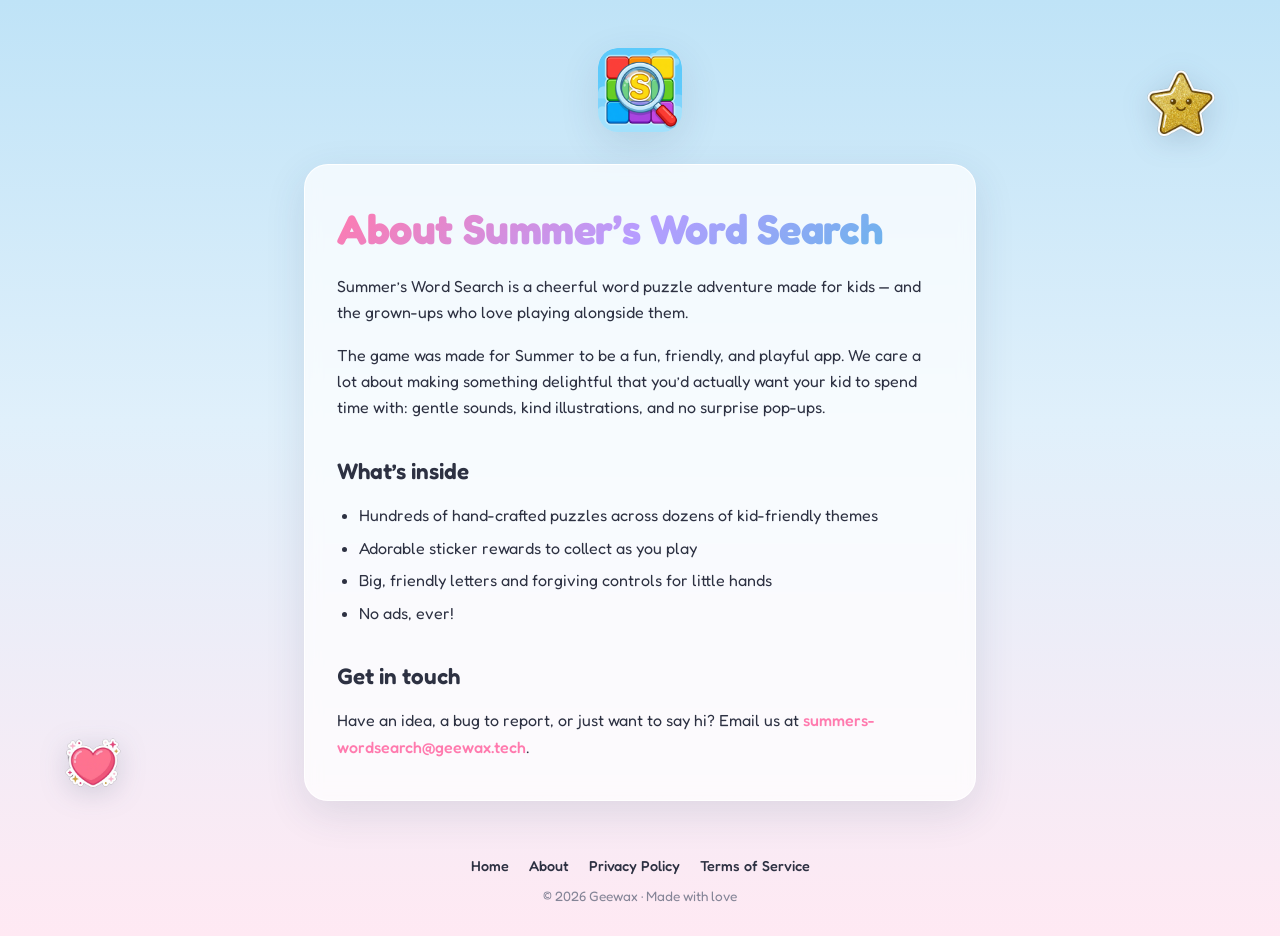
==== summerswordsearch/about.html @ 05aa788f "sync summerswordsearch from wordsearch@ffec5e2" ====
<!doctype html>
<html lang="en">
<head>
  <meta charset="utf-8">
  <meta name="viewport" content="width=device-width, initial-scale=1">
  <title>About · Summer's Word Search</title>
  <meta name="theme-color" content="#BFE3F7">

  <link rel="icon" type="image/png" href="img/icon.png">
  <link rel="apple-touch-icon" href="img/icon.png">

  <link rel="preconnect" href="https://fonts.googleapis.com">
  <link rel="preconnect" href="https://fonts.gstatic.com" crossorigin>
  <link href="https://fonts.googleapis.com/css2?family=Fredoka:wght@400;500;600;700&display=swap" rel="stylesheet">
  <link rel="stylesheet" href="style.css">

  <style>
    /* Content-page-specific styles */
    .sticker.decor-1 { top: 6%;    right: 4%; width: 96px; animation-delay: 0s; }
    .sticker.decor-2 { bottom: 14%; left: 4%; width: 84px; animation-delay: 1.5s; }
    @media (max-width: 720px) {
      .sticker.decor-1, .sticker.decor-2 { width: 60px; }
    }

    .page {
      flex: 1;
      width: 100%;
      max-width: 720px;
      margin: 0 auto;
      padding: 3rem 1.5rem 2rem;
      position: relative;
      z-index: 1;
    }

    .page-head {
      text-align: center;
      margin-bottom: 1.75rem;
    }
    .page-head a.home img {
      width: 84px;
      height: 84px;
      border-radius: 20px;
      box-shadow: var(--shadow);
      transition: transform 0.18s ease;
    }
    .page-head a.home:hover img { transform: translateY(-2px) scale(1.03); }

    .article {
      background: var(--card);
      backdrop-filter: blur(8px);
      -webkit-backdrop-filter: blur(8px);
      border: 1px solid var(--card-border);
      border-radius: 24px;
      padding: 2.5rem 2rem;
      box-shadow: var(--shadow);
      line-height: 1.65;
    }
    .article > :first-child { margin-top: 0; }
    .article > :last-child  { margin-bottom: 0; }

    .article h1 {
      font-weight: 700;
      font-size: clamp(1.9rem, 4.5vw, 2.6rem);
      letter-spacing: -0.01em;
      line-height: 1.15;
      margin-bottom: 1.25rem;
      background: linear-gradient(135deg, var(--pink) 0%, var(--lavender) 50%, var(--blue) 100%);
      -webkit-background-clip: text;
      background-clip: text;
      color: transparent;
    }
    .article h2 {
      font-size: 1.4rem;
      font-weight: 600;
      margin: 2rem 0 0.75rem;
      color: var(--ink);
    }
    .article h3 {
      font-size: 1.1rem;
      font-weight: 600;
      margin: 1.5rem 0 0.5rem;
    }
    .article p { margin-bottom: 1rem; font-weight: 400; }
    .article ul, .article ol { margin: 0 0 1rem 1.4rem; }
    .article li { margin-bottom: 0.4rem; font-weight: 400; }
    .article a {
      color: var(--pink);
      text-decoration: none;
      border-bottom: 2px solid transparent;
      transition: border-color 0.15s ease;
      font-weight: 500;
    }
    .article a:hover { border-bottom-color: var(--pink); }
    .article strong { font-weight: 600; }
    .article em { font-style: italic; }
    .article hr {
      border: none;
      border-top: 1px dashed rgba(45, 65, 100, 0.18);
      margin: 2rem 0;
    }
    .article code {
      background: rgba(255, 122, 174, 0.12);
      color: var(--pink);
      padding: 0.1rem 0.35rem;
      border-radius: 6px;
      font-size: 0.92em;
    }
    .article blockquote {
      border-left: 4px solid var(--lavender);
      padding-left: 1rem;
      margin: 1rem 0;
      color: var(--ink-soft);
      font-style: italic;
    }

    @media (max-width: 560px) {
      .article { padding: 1.75rem 1.25rem; }
    }
  </style>
</head>
<body>

  <img class="sticker decor-1" src="img/star_gold.webp" alt="" aria-hidden="true">
  <img class="sticker decor-2" src="img/heart_sparkle.webp" alt="" aria-hidden="true">

  <div class="page">
    <div class="page-head">
      <a class="home" href="index.html" title="Back to home">
        <img src="img/icon.png" alt="Summer's Word Search">
      </a>
    </div>

    <article class="article">
      <h1>About Summer&rsquo;s Word Search</h1>
<p>Summer&rsquo;s Word Search is a cheerful word puzzle adventure made for kids — and the
grown-ups who love playing alongside them.</p>
<p>The game was made for Summer to be a fun, friendly, and playful app.
We care a lot about making something delightful
that you&rsquo;d actually want your kid to spend time with: gentle sounds, kind
illustrations, and no surprise pop-ups.</p>
<h2>What&rsquo;s inside</h2>
<ul>
<li>Hundreds of hand-crafted puzzles across dozens of kid-friendly themes</li>
<li>Adorable sticker rewards to collect as you play</li>
<li>Big, friendly letters and forgiving controls for little hands</li>
<li>No ads, ever!</li>
</ul>
<h2>Get in touch</h2>
<p>Have an idea, a bug to report, or just want to say hi?
Email us at <a href="mailto:summers-wordsearch@geewax.tech">summers-wordsearch@geewax.tech</a>.</p>
    </article>
  </div>

  <footer>
    <div class="links">
      <a href="index.html">Home</a>
      <a href="about.html">About</a>
      <a href="privacy.html">Privacy Policy</a>
      <a href="terms.html">Terms of Service</a>
    </div>
    <div class="copy">© 2026 Geewax · Made with love</div>
  </footer>

</body>
</html>
---- summerswordsearch/style.css ----
/* Shared styles for all pages of summerswordsearch.geewax.tech */

* { box-sizing: border-box; margin: 0; padding: 0; }

:root {
  --sky-top: #BFE3F7;
  --sky-mid: #E0F0FB;
  --sky-bottom: #FFE9F3;
  --ink: #2D3142;
  --ink-soft: #5C6378;
  --pink: #FF7AAE;
  --yellow: #FFD93D;
  --mint: #6BCB77;
  --lavender: #B79DFF;
  --blue: #5BB8E8;
  --card: rgba(255, 255, 255, 0.72);
  --card-border: rgba(255, 255, 255, 0.9);
  --shadow: 0 12px 40px rgba(45, 65, 100, 0.12);
  --shadow-lg: 0 20px 60px rgba(45, 65, 100, 0.18);
}

html, body {
  min-height: 100%;
  font-family: 'Fredoka', system-ui, -apple-system, sans-serif;
  color: var(--ink);
  background: linear-gradient(180deg, var(--sky-top) 0%, var(--sky-mid) 45%, var(--sky-bottom) 100%);
  overflow-x: hidden;
}

body {
  min-height: 100vh;
  display: flex;
  flex-direction: column;
  position: relative;
}

/* Floating decorative stickers */
.sticker {
  position: absolute;
  pointer-events: none;
  user-select: none;
  filter: drop-shadow(0 6px 14px rgba(45, 65, 100, 0.18));
  animation: float 6s ease-in-out infinite;
  z-index: 0;
}

@keyframes float {
  0%, 100% { transform: translateY(0) rotate(-2deg); }
  50%      { transform: translateY(-14px) rotate(2deg); }
}

/* Gradient brand text — used for h1 on landing + content pages */
.brand-text {
  background: linear-gradient(135deg, var(--pink) 0%, var(--lavender) 50%, var(--blue) 100%);
  -webkit-background-clip: text;
  background-clip: text;
  color: transparent;
}

footer {
  width: 100%;
  padding: 1.5rem 1rem 2rem;
  text-align: center;
  font-size: 0.9rem;
  color: var(--ink-soft);
  position: relative;
  z-index: 1;
}
footer .links {
  display: flex;
  justify-content: center;
  flex-wrap: wrap;
  gap: 0.5rem 1.25rem;
  margin-bottom: 0.75rem;
}
footer a {
  color: var(--ink);
  text-decoration: none;
  font-weight: 500;
  border-bottom: 2px solid transparent;
  transition: border-color 0.15s ease;
}
footer a:hover { border-bottom-color: var(--pink); }
footer .copy { font-size: 0.85rem; opacity: 0.75; }

@media (prefers-reduced-motion: reduce) {
  .sticker, .icon-wrap { animation: none; }
}
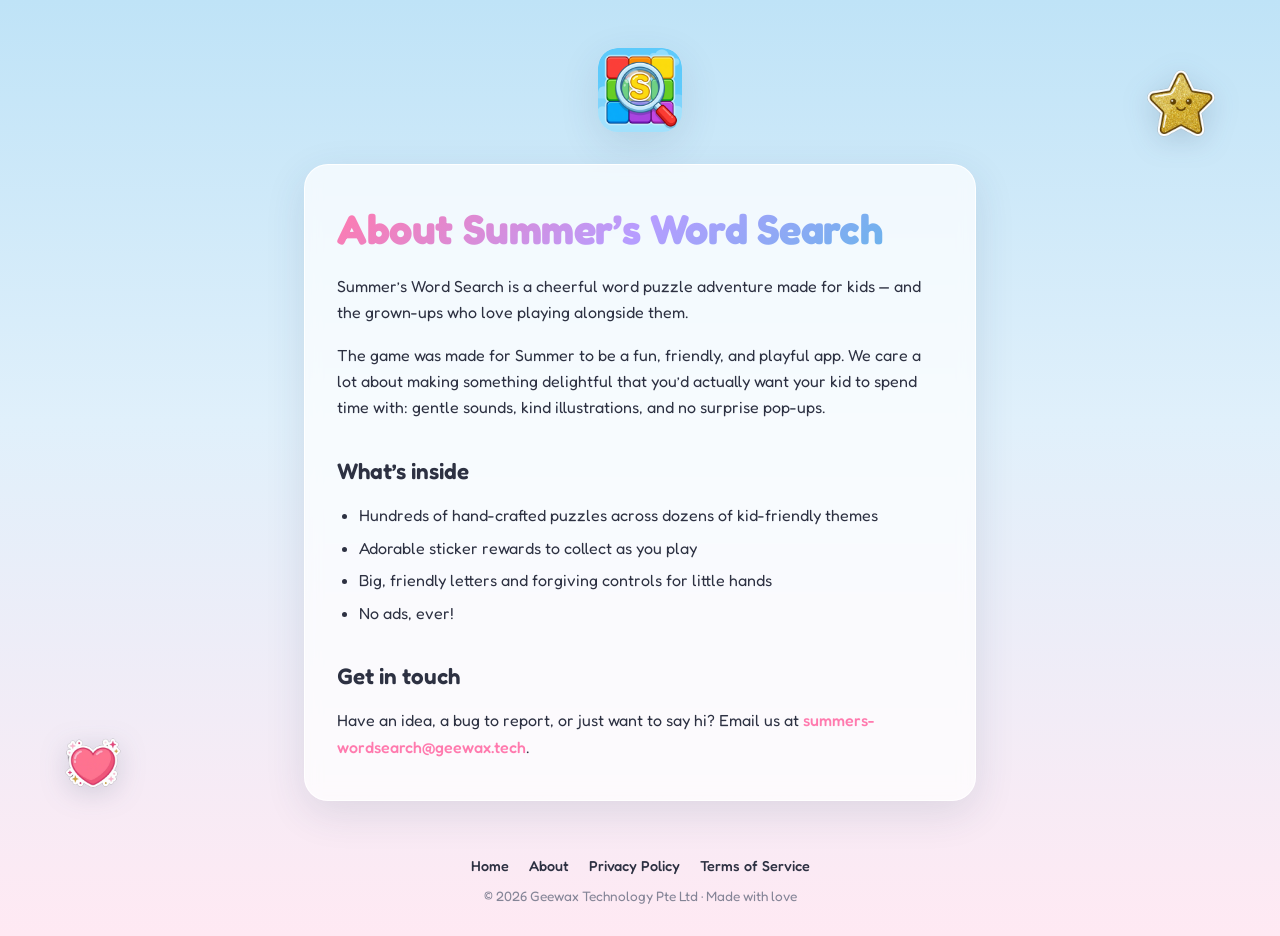
==== commit 40b26b45: "sync summerswordsearch from wordsearch@b745ef6" ====
--- a/summerswordsearch/about.html
+++ b/summerswordsearch/about.html
@@ -1,5 +1,6 @@
 <!doctype html>
 <html lang="en">
+
 <head>
   <meta charset="utf-8">
   <meta name="viewport" content="width=device-width, initial-scale=1">
@@ -16,10 +17,26 @@
 
   <style>
     /* Content-page-specific styles */
-    .sticker.decor-1 { top: 6%;    right: 4%; width: 96px; animation-delay: 0s; }
-    .sticker.decor-2 { bottom: 14%; left: 4%; width: 84px; animation-delay: 1.5s; }
+    .sticker.decor-1 {
+      top: 6%;
+      right: 4%;
+      width: 96px;
+      animation-delay: 0s;
+    }
+
+    .sticker.decor-2 {
+      bottom: 14%;
+      left: 4%;
+      width: 84px;
+      animation-delay: 1.5s;
+    }
+
     @media (max-width: 720px) {
-      .sticker.decor-1, .sticker.decor-2 { width: 60px; }
+
+      .sticker.decor-1,
+      .sticker.decor-2 {
+        width: 60px;
+      }
     }
 
     .page {
@@ -36,6 +53,7 @@
       text-align: center;
       margin-bottom: 1.75rem;
     }
+
     .page-head a.home img {
       width: 84px;
       height: 84px;
@@ -43,7 +61,10 @@
       box-shadow: var(--shadow);
       transition: transform 0.18s ease;
     }
-    .page-head a.home:hover img { transform: translateY(-2px) scale(1.03); }
+
+    .page-head a.home:hover img {
+      transform: translateY(-2px) scale(1.03);
+    }
 
     .article {
       background: var(--card);
@@ -55,8 +76,14 @@
       box-shadow: var(--shadow);
       line-height: 1.65;
     }
-    .article > :first-child { margin-top: 0; }
-    .article > :last-child  { margin-bottom: 0; }
+
+    .article> :first-child {
+      margin-top: 0;
+    }
+
+    .article> :last-child {
+      margin-bottom: 0;
+    }
 
     .article h1 {
       font-weight: 700;
@@ -69,20 +96,35 @@
       background-clip: text;
       color: transparent;
     }
+
     .article h2 {
       font-size: 1.4rem;
       font-weight: 600;
       margin: 2rem 0 0.75rem;
       color: var(--ink);
     }
+
     .article h3 {
       font-size: 1.1rem;
       font-weight: 600;
       margin: 1.5rem 0 0.5rem;
     }
-    .article p { margin-bottom: 1rem; font-weight: 400; }
-    .article ul, .article ol { margin: 0 0 1rem 1.4rem; }
-    .article li { margin-bottom: 0.4rem; font-weight: 400; }
+
+    .article p {
+      margin-bottom: 1rem;
+      font-weight: 400;
+    }
+
+    .article ul,
+    .article ol {
+      margin: 0 0 1rem 1.4rem;
+    }
+
+    .article li {
+      margin-bottom: 0.4rem;
+      font-weight: 400;
+    }
+
     .article a {
       color: var(--pink);
       text-decoration: none;
@@ -90,14 +132,25 @@
       transition: border-color 0.15s ease;
       font-weight: 500;
     }
-    .article a:hover { border-bottom-color: var(--pink); }
-    .article strong { font-weight: 600; }
-    .article em { font-style: italic; }
+
+    .article a:hover {
+      border-bottom-color: var(--pink);
+    }
+
+    .article strong {
+      font-weight: 600;
+    }
+
+    .article em {
+      font-style: italic;
+    }
+
     .article hr {
       border: none;
       border-top: 1px dashed rgba(45, 65, 100, 0.18);
       margin: 2rem 0;
     }
+
     .article code {
       background: rgba(255, 122, 174, 0.12);
       color: var(--pink);
@@ -105,6 +158,7 @@
       border-radius: 6px;
       font-size: 0.92em;
     }
+
     .article blockquote {
       border-left: 4px solid var(--lavender);
       padding-left: 1rem;
@@ -114,10 +168,13 @@
     }
 
     @media (max-width: 560px) {
-      .article { padding: 1.75rem 1.25rem; }
+      .article {
+        padding: 1.75rem 1.25rem;
+      }
     }
   </style>
 </head>
+
 <body>
 
   <img class="sticker decor-1" src="img/star_gold.webp" alt="" aria-hidden="true">
@@ -158,8 +215,9 @@
       <a href="privacy.html">Privacy Policy</a>
       <a href="terms.html">Terms of Service</a>
     </div>
-    <div class="copy">© 2026 Geewax · Made with love</div>
+    <div class="copy">© 2026 Geewax Technology Pte Ltd · Made with love</div>
   </footer>
 
 </body>
-</html>
+
+</html>
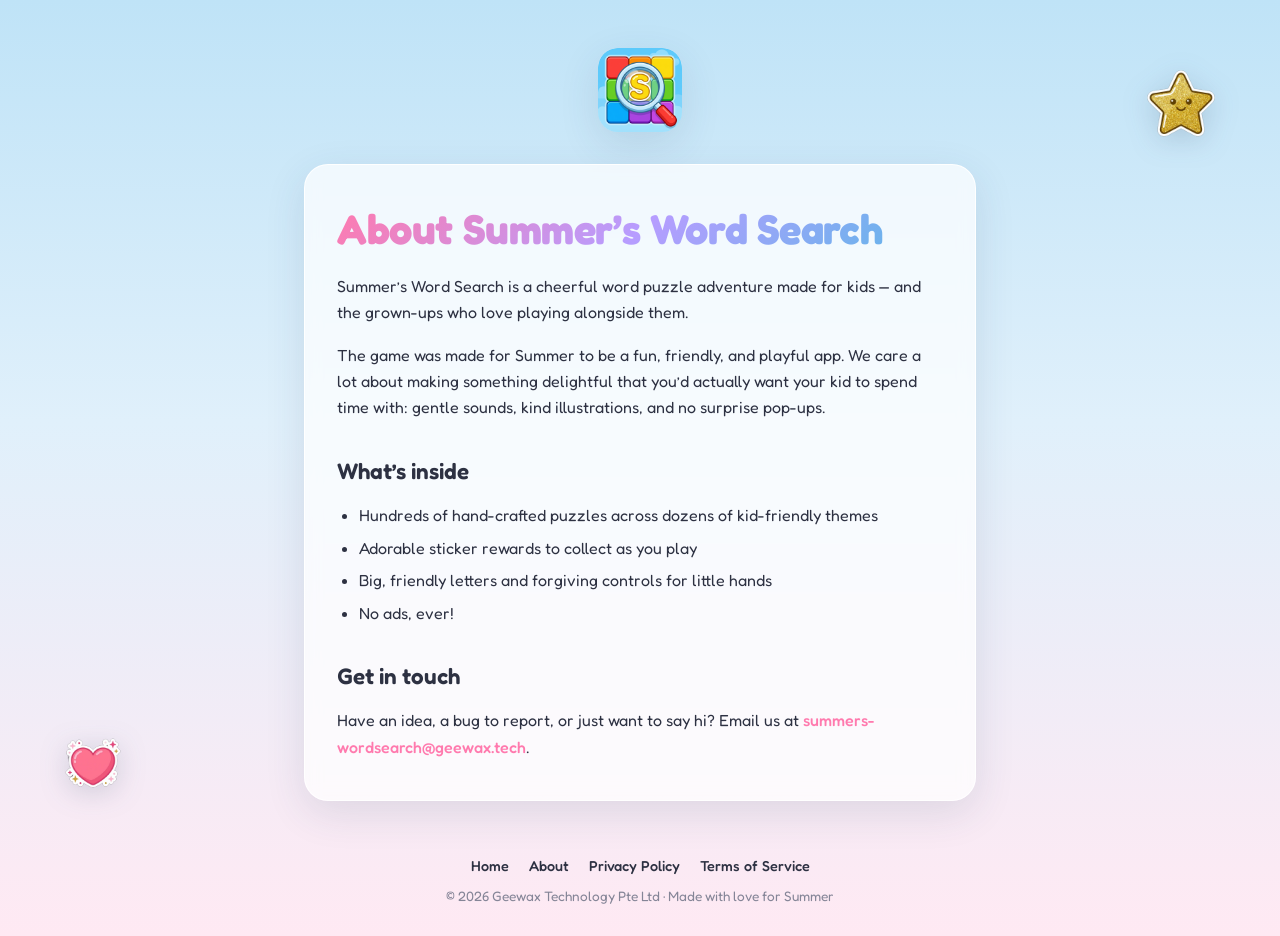
==== commit 1b45546c: "sync summerswordsearch from wordsearch@659c972" ====
--- a/summerswordsearch/about.html
+++ b/summerswordsearch/about.html
@@ -215,7 +215,7 @@
       <a href="privacy.html">Privacy Policy</a>
       <a href="terms.html">Terms of Service</a>
     </div>
-    <div class="copy">© 2026 Geewax Technology Pte Ltd · Made with love</div>
+    <div class="copy">© 2026 Geewax Technology Pte Ltd · Made with love for Summer</div>
   </footer>
 
 </body>
